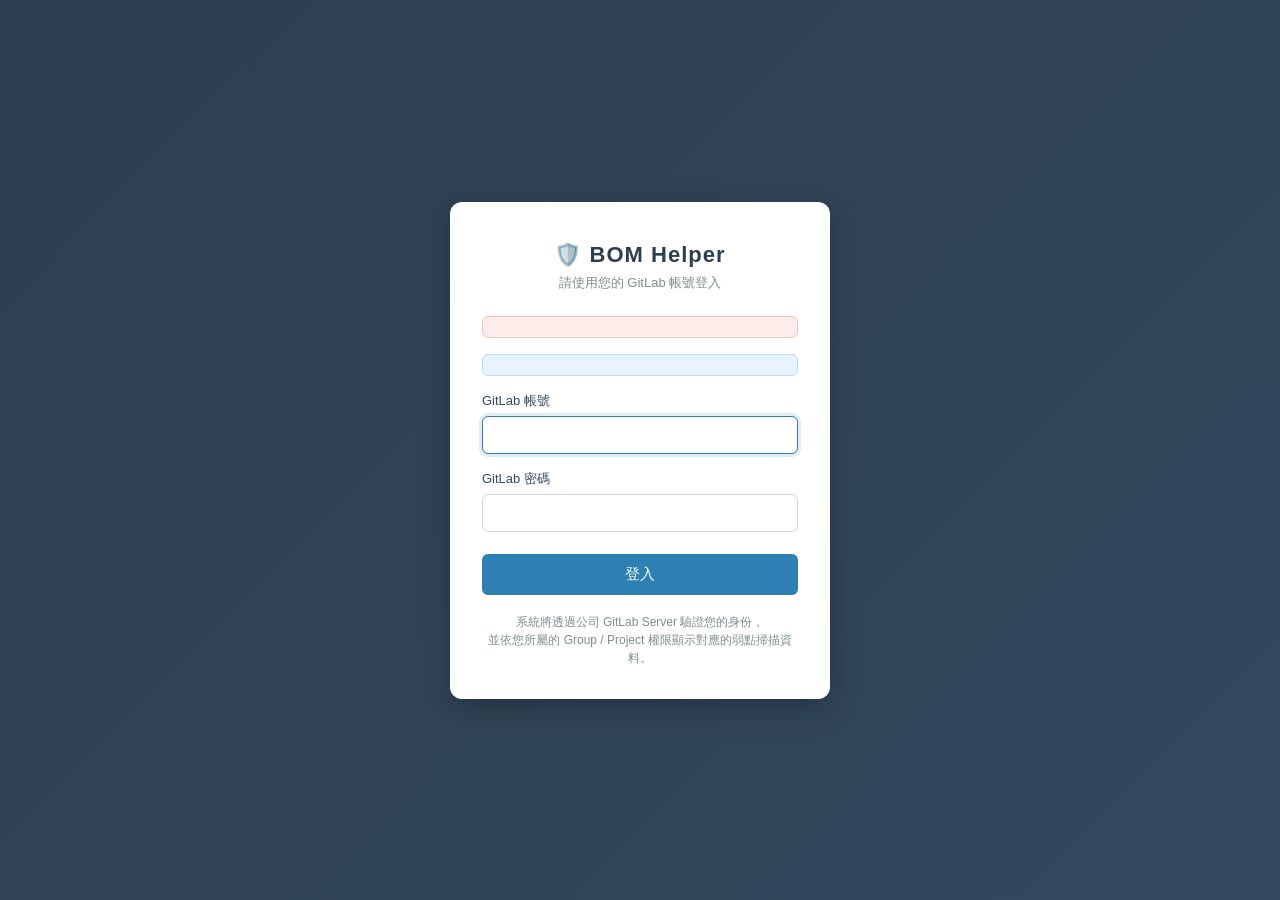
==== src/main/resources/templates/login.html @ 11c077ac "Initial commit" ====
<!DOCTYPE html>
<html lang="zh-TW" xmlns:th="http://www.thymeleaf.org">
<head>
    <meta charset="UTF-8">
    <title>登入 - SBOM 管理系統</title>
    <style>
        * { margin: 0; padding: 0; box-sizing: border-box;
            font-family: 'Segoe UI', Tahoma, Geneva, Verdana, sans-serif; }
        body {
            display: flex;
            justify-content: center;
            align-items: center;
            min-height: 100vh;
            background: linear-gradient(135deg, #2c3e50 0%, #34495e 100%);
        }
        .login-card {
            width: 380px;
            background-color: #ffffff;
            border-radius: 12px;
            box-shadow: 0 10px 30px rgba(0, 0, 0, 0.25);
            padding: 40px 32px 32px;
        }
        .brand {
            text-align: center;
            margin-bottom: 24px;
        }
        .brand h1 {
            color: #2c3e50;
            font-size: 22px;
            letter-spacing: 1px;
        }
        .brand p {
            color: #7f8c8d;
            font-size: 13px;
            margin-top: 6px;
        }
        .form-group {
            margin-bottom: 16px;
        }
        .form-group label {
            display: block;
            font-size: 13px;
            color: #34495e;
            margin-bottom: 6px;
        }
        .form-group input {
            width: 100%;
            padding: 10px 12px;
            font-size: 14px;
            border: 1px solid #d0d7de;
            border-radius: 6px;
            outline: none;
            transition: border-color 0.2s, box-shadow 0.2s;
        }
        .form-group input:focus {
            border-color: #2c80b4;
            box-shadow: 0 0 0 3px rgba(44, 128, 180, 0.15);
        }
        .btn-login {
            width: 100%;
            padding: 11px 14px;
            background-color: #2c80b4;
            color: #ffffff;
            border: none;
            border-radius: 6px;
            font-size: 15px;
            cursor: pointer;
            transition: background-color 0.2s;
            margin-top: 6px;
        }
        .btn-login:hover { background-color: #226691; }
        .alert {
            padding: 10px 12px;
            border-radius: 6px;
            font-size: 13px;
            margin-bottom: 16px;
        }
        .alert-error { background-color: #fdecea; color: #b3261e; border: 1px solid #f5c2c0; }
        .alert-info { background-color: #e7f4ff; color: #0c5497; border: 1px solid #b6daff; }
        .hint {
            font-size: 12px;
            color: #7f8c8d;
            text-align: center;
            margin-top: 18px;
            line-height: 1.5;
        }
    </style>
</head>
<body>
<div class="login-card">
    <div class="brand">
        <h1>🛡️ BOM Helper</h1>
        <p>請使用您的 GitLab 帳號登入</p>
    </div>

    <div th:if="${errorMessage}" class="alert alert-error" th:text="${errorMessage}"></div>
    <div th:if="${logoutMessage}" class="alert alert-info" th:text="${logoutMessage}"></div>

    <form th:action="@{/login}" method="post" autocomplete="off">
        <div class="form-group">
            <label for="username">GitLab 帳號</label>
            <input type="text" id="username" name="username" required autofocus>
        </div>
        <div class="form-group">
            <label for="password">GitLab 密碼</label>
            <input type="password" id="password" name="password" required>
        </div>
        <button type="submit" class="btn-login">登入</button>
    </form>

    <div class="hint">
        系統將透過公司 GitLab Server 驗證您的身份，<br>
        並依您所屬的 Group / Project 權限顯示對應的弱點掃描資料。
    </div>
</div>
</body>
</html>
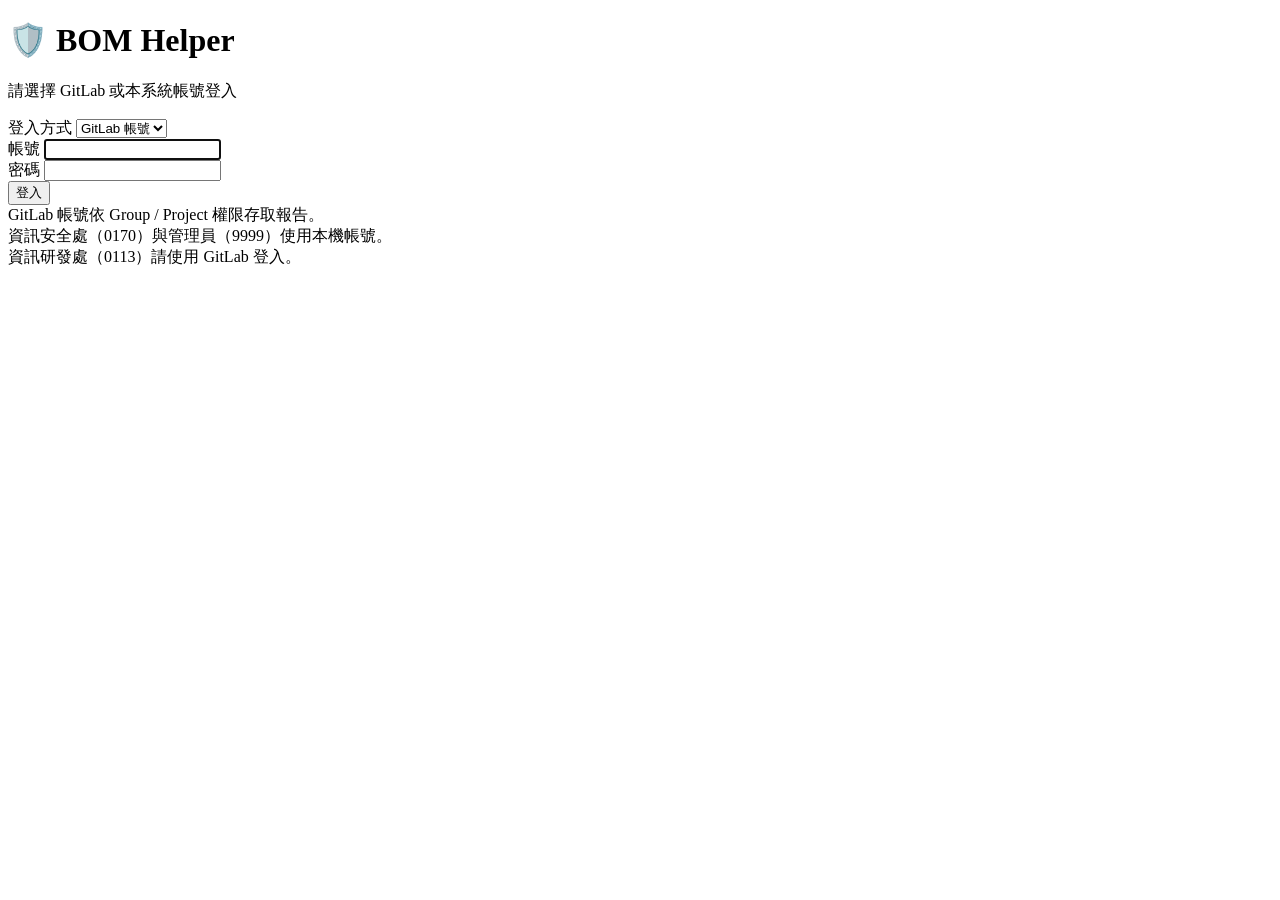
==== commit 0f33eb76: "0929" ====
--- a/src/main/resources/templates/login.html
+++ b/src/main/resources/templates/login.html
@@ -2,95 +2,17 @@
 <html lang="zh-TW" xmlns:th="http://www.thymeleaf.org">
 <head>
     <meta charset="UTF-8">
+    <meta name="context-path" th:content="@{/}">
     <title>登入 - SBOM 管理系統</title>
-    <style>
-        * { margin: 0; padding: 0; box-sizing: border-box;
-            font-family: 'Segoe UI', Tahoma, Geneva, Verdana, sans-serif; }
-        body {
-            display: flex;
-            justify-content: center;
-            align-items: center;
-            min-height: 100vh;
-            background: linear-gradient(135deg, #2c3e50 0%, #34495e 100%);
-        }
-        .login-card {
-            width: 380px;
-            background-color: #ffffff;
-            border-radius: 12px;
-            box-shadow: 0 10px 30px rgba(0, 0, 0, 0.25);
-            padding: 40px 32px 32px;
-        }
-        .brand {
-            text-align: center;
-            margin-bottom: 24px;
-        }
-        .brand h1 {
-            color: #2c3e50;
-            font-size: 22px;
-            letter-spacing: 1px;
-        }
-        .brand p {
-            color: #7f8c8d;
-            font-size: 13px;
-            margin-top: 6px;
-        }
-        .form-group {
-            margin-bottom: 16px;
-        }
-        .form-group label {
-            display: block;
-            font-size: 13px;
-            color: #34495e;
-            margin-bottom: 6px;
-        }
-        .form-group input {
-            width: 100%;
-            padding: 10px 12px;
-            font-size: 14px;
-            border: 1px solid #d0d7de;
-            border-radius: 6px;
-            outline: none;
-            transition: border-color 0.2s, box-shadow 0.2s;
-        }
-        .form-group input:focus {
-            border-color: #2c80b4;
-            box-shadow: 0 0 0 3px rgba(44, 128, 180, 0.15);
-        }
-        .btn-login {
-            width: 100%;
-            padding: 11px 14px;
-            background-color: #2c80b4;
-            color: #ffffff;
-            border: none;
-            border-radius: 6px;
-            font-size: 15px;
-            cursor: pointer;
-            transition: background-color 0.2s;
-            margin-top: 6px;
-        }
-        .btn-login:hover { background-color: #226691; }
-        .alert {
-            padding: 10px 12px;
-            border-radius: 6px;
-            font-size: 13px;
-            margin-bottom: 16px;
-        }
-        .alert-error { background-color: #fdecea; color: #b3261e; border: 1px solid #f5c2c0; }
-        .alert-info { background-color: #e7f4ff; color: #0c5497; border: 1px solid #b6daff; }
-        .hint {
-            font-size: 12px;
-            color: #7f8c8d;
-            text-align: center;
-            margin-top: 18px;
-            line-height: 1.5;
-        }
-    </style>
+    <meta name="viewport" content="width=device-width, initial-scale=1.0">
+    <link rel="stylesheet" th:href="@{/css/base.css}">
+    <link rel="stylesheet" th:href="@{/css/login.css}">
 </head>
 <body>
 <div class="login-card">
     <div class="brand">
         <h1>🛡️ BOM Helper</h1>
-        <p>請使用您的 GitLab 帳號登入</p>
+        <p>請選擇 GitLab 或本系統帳號登入</p>
     </div>
 
     <div th:if="${errorMessage}" class="alert alert-error" th:text="${errorMessage}"></div>
@@ -98,19 +20,27 @@
 
     <form th:action="@{/login}" method="post" autocomplete="off">
         <div class="form-group">
-            <label for="username">GitLab 帳號</label>
+            <label for="loginSource">登入方式</label>
+            <select id="loginSource" name="loginSource">
+                <option value="gitlab">GitLab 帳號</option>
+                <option value="local">本系統帳號</option>
+            </select>
+        </div>
+        <div class="form-group">
+            <label for="username">帳號</label>
             <input type="text" id="username" name="username" required autofocus>
         </div>
         <div class="form-group">
-            <label for="password">GitLab 密碼</label>
+            <label for="password">密碼</label>
             <input type="password" id="password" name="password" required>
         </div>
         <button type="submit" class="btn-login">登入</button>
     </form>
 
     <div class="hint">
-        系統將透過公司 GitLab Server 驗證您的身份，<br>
-        並依您所屬的 Group / Project 權限顯示對應的弱點掃描資料。
+        GitLab 帳號依 Group / Project 權限存取報告。<br>
+        資訊安全處（0170）與管理員（9999）使用本機帳號。<br>
+        資訊研發處（0113）請使用 GitLab 登入。
     </div>
 </div>
 </body>
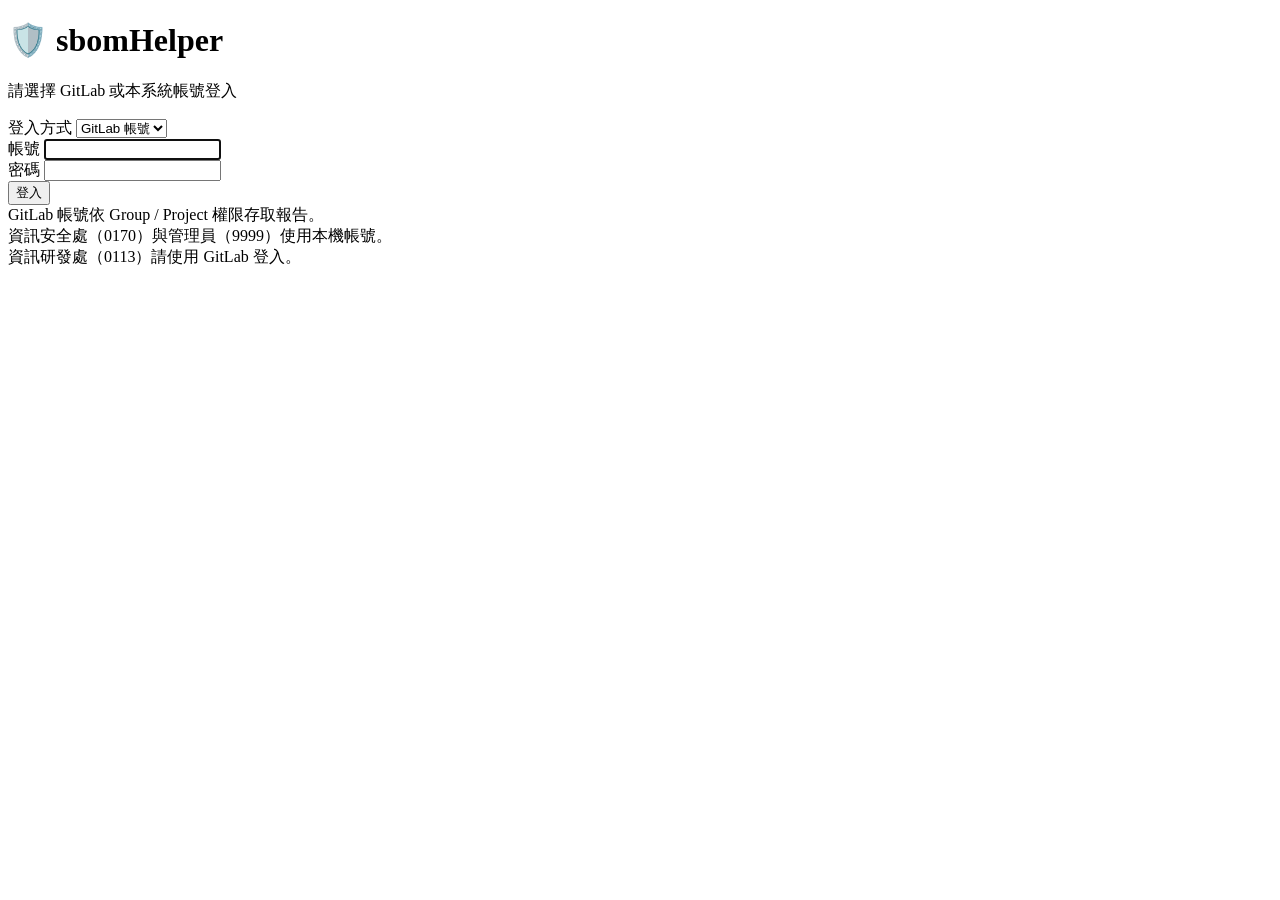
==== commit e7676092: "1005" ====
--- a/src/main/resources/templates/login.html
+++ b/src/main/resources/templates/login.html
@@ -3,7 +3,7 @@
 <head>
     <meta charset="UTF-8">
     <meta name="context-path" th:content="@{/}">
-    <title>登入 - SBOM 管理系統</title>
+    <title>登入 - sbomHelper</title>
     <meta name="viewport" content="width=device-width, initial-scale=1.0">
     <link rel="stylesheet" th:href="@{/css/base.css}">
     <link rel="stylesheet" th:href="@{/css/login.css}">
@@ -11,7 +11,7 @@
 <body>
 <div class="login-card">
     <div class="brand">
-        <h1>🛡️ BOM Helper</h1>
+        <h1>🛡️ sbomHelper</h1>
         <p>請選擇 GitLab 或本系統帳號登入</p>
     </div>
 
